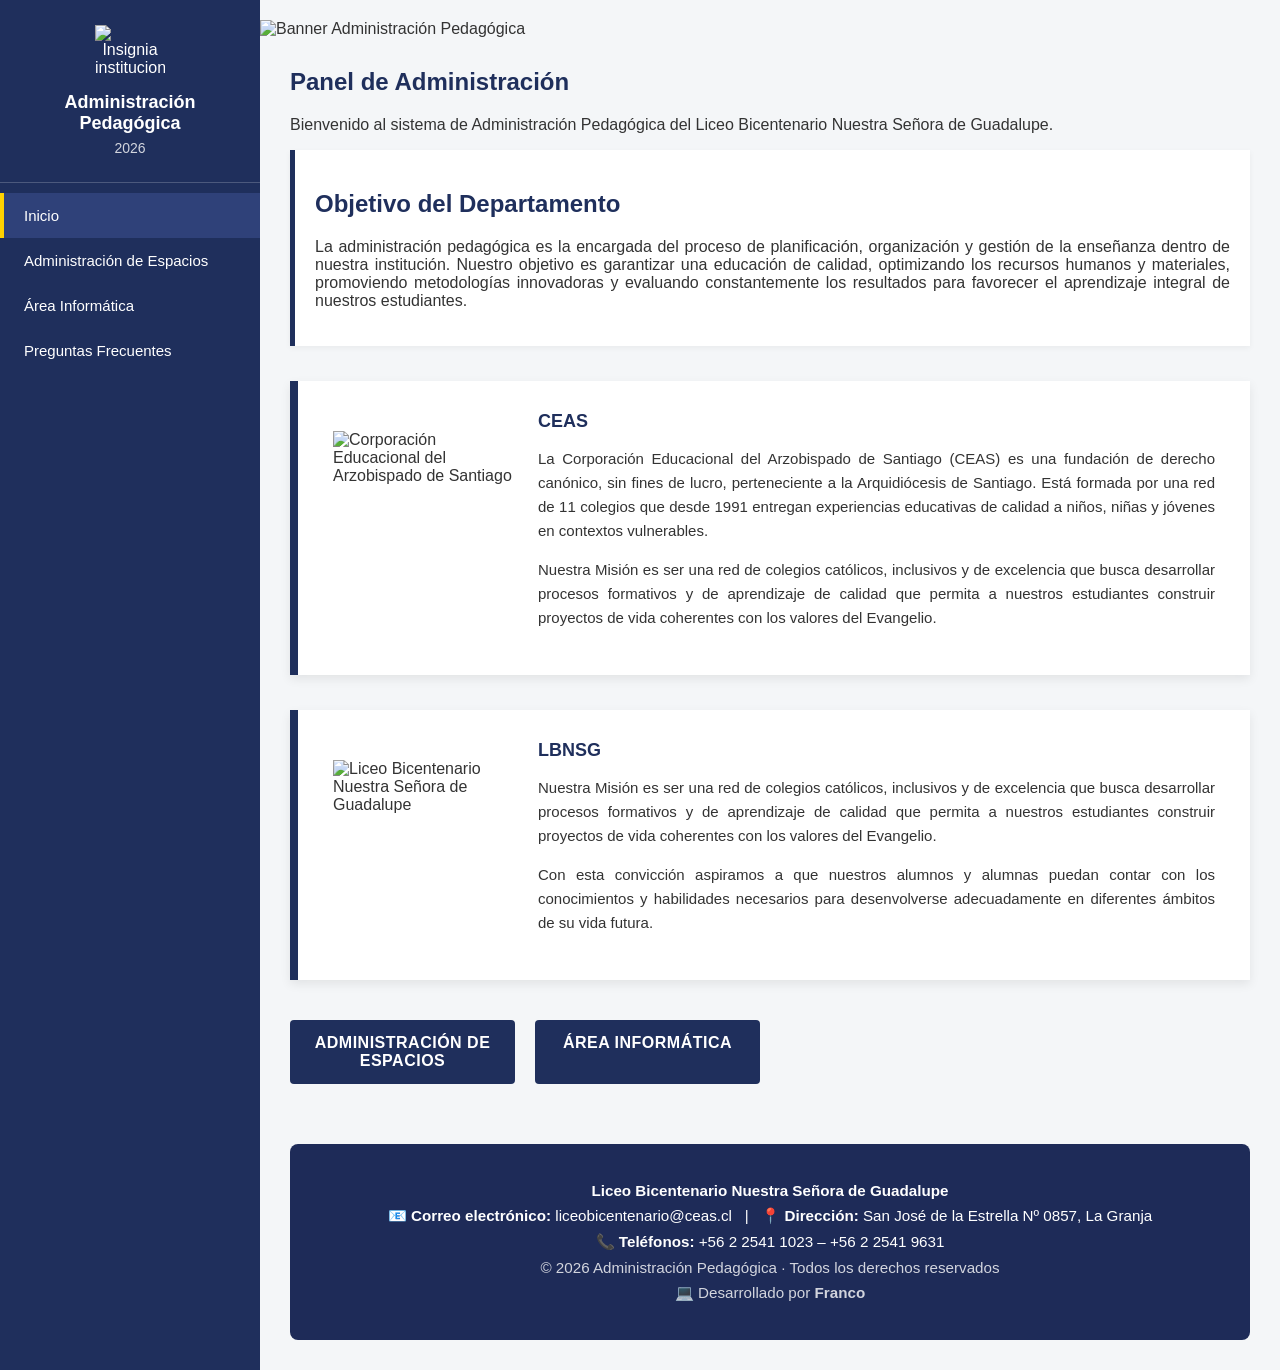
==== index.html @ 05d41171 "Primera Subida" ====
<!DOCTYPE html>
<html lang="es">
<!--
================================================================================
    Copyright © 2026 Franco - Todos los derechos reservados
    
    Sistema de Administración Pedagógica
    Liceo Bicentenario Nuestra Señora de Guadalupe
    
    ADVERTENCIA: Este código está protegido por derechos de autor.
    Prohibida su modificación, copia o distribución sin autorización.
    
    Desarrollador: Franco
    Año: 2026
================================================================================
-->
<head>
    <meta charset="UTF-8">
    <title>Liceo Bicentenario Nuestra Señora de Guadalupe</title>
    <meta name="viewport" content="width=device-width, initial-scale=1.0">
    <link rel="icon" type="image/png" href="https://i.postimg.cc/sxxwfhwK/LOGO-LBSNG-06-237x300.png">
    <link rel="stylesheet" href="styles.css">
<style>
    /* BOTÓN VOLVER ARRIBA */
    #btn-top {
        position: fixed;
        bottom: 25px;
        right: 25px;
        width: 46px;
        height: 46px;
        background-color: #1f2f5c;
        color: #ffffff;
        border: none;
        border-radius: 50%;
        font-size: 22px;
        cursor: pointer;
        box-shadow: 0 4px 12px rgba(0,0,0,0.3);
        display: none;
        align-items: center;
        justify-content: center;
        z-index: 9999;
        transition: background 0.3s, transform 0.2s;
    }
    #btn-top:hover {
        background-color: #2f4179;
        transform: translateY(-3px);
    }
</style>
</head>
<body>

<div class="layout">

    <!-- MENÚ LATERAL -->
    <aside class="sidebar">
        <div class="sidebar-header">
            <img src="https://i.postimg.cc/sxxwfhwK/LOGO-LBSNG-06-237x300.png" class="logo" alt="Insignia institucional">
            <h1>Administración<br>Pedagógica</h1>
            <span>2026</span>
        </div>

        <nav class="menu">
            <a href="index.html" class="active">Inicio</a>
            <a href="espacios.html">Administración de Espacios</a>
            <a href="informatica.html">Área Informática</a>
            <a href="preguntas.html">Preguntas Frecuentes</a>
        </nav>
    </aside>

    <!-- CONTENIDO -->
    <main class="main-content">

        <!-- BANNER -->
        <div class="banner-home">
            <img src="https://i.postimg.cc/mgmSJkDW/Captura-desde-2026-01-22-12-42-56.png"
                 alt="Banner Administración Pedagógica">
        </div>

        <h2>Panel de Administración</h2>
        <p>
            Bienvenido al sistema de Administración Pedagógica del
            Liceo Bicentenario Nuestra Señora de Guadalupe.
        </p>

        <!-- OBJETIVO -->
        <section class="box">
            <h2>Objetivo del Departamento</h2>
            <p>
                La administración pedagógica es la encargada del proceso de planificación,
                organización y gestión de la enseñanza dentro de nuestra institución. Nuestro
                objetivo es garantizar una educación de calidad, optimizando los recursos
                humanos y materiales, promoviendo metodologías innovadoras y evaluando
                constantemente los resultados para favorecer el aprendizaje integral de
                nuestros estudiantes.
            </p>
        </section>

        <!-- CEAS -->
        <section class="info-diagram">
            <div class="ceas-layout">
                <div class="ceas-image">
                    <img src="https://i.postimg.cc/7L9tw4NS/Captura-desde-2026-01-22-13-56-13.png"
                         alt="Corporación Educacional del Arzobispado de Santiago">
                </div>
                <div class="ceas-text">
                    <h3>CEAS</h3>
                    <p>
                        La Corporación Educacional del Arzobispado de Santiago (CEAS) es una
                        fundación de derecho canónico, sin fines de lucro, perteneciente a la
                        Arquidiócesis de Santiago. Está formada por una red de 11 colegios que
                        desde 1991 entregan experiencias educativas de calidad a niños, niñas y
                        jóvenes en contextos vulnerables.
                    </p>
                    <p>
                        Nuestra Misión es ser una red de colegios católicos, inclusivos y de
                        excelencia que busca desarrollar procesos formativos y de aprendizaje
                        de calidad que permita a nuestros estudiantes construir proyectos de
                        vida coherentes con los valores del Evangelio.
                    </p>
                </div>
            </div>
        </section>

        <!-- LBNSG -->
        <section class="info-diagram">
            <div class="ceas-layout">
                <div class="ceas-image">
                    <img src="https://i.postimg.cc/sxxwfhwK/LOGO-LBSNG-06-237x300.png"
                         alt="Liceo Bicentenario Nuestra Señora de Guadalupe">
                </div>
                <div class="ceas-text">
                    <h3>LBNSG</h3>
                    <p>
                        Nuestra Misión es ser una red de colegios católicos, inclusivos y de
                        excelencia que busca desarrollar procesos formativos y de aprendizaje
                        de calidad que permita a nuestros estudiantes construir proyectos de
                        vida coherentes con los valores del Evangelio.
                    </p>
                    <p>
                        Con esta convicción aspiramos a que nuestros alumnos y alumnas puedan
                        contar con los conocimientos y habilidades necesarios para
                        desenvolverse adecuadamente en diferentes ámbitos de su vida futura.
                    </p>
                </div>
            </div>
        </section>

        <!-- BOTONES DE ACCESO (ESTILO AZUL) -->
        <section class="space-buttons" style="margin-top: 40px; margin-bottom: 60px;">
            <a href="espacios.html" class="space-btn">ADMINISTRACIÓN DE ESPACIOS</a>
            <a href="informatica.html" class="space-btn">ÁREA INFORMÁTICA</a>
        </section>

             <footer class="footer">
            <div class="footer-content">
                <p class="footer-title">
                    Liceo Bicentenario Nuestra Señora de Guadalupe
                </p>
                <p>
                    📧 <strong>Correo electrónico:</strong> liceobicentenario@ceas.cl &nbsp; | &nbsp;
                    📍 <strong>Dirección:</strong> San José de la Estrella Nº 0857, La Granja
                </p>
                <p>
                    📞 <strong>Teléfonos:</strong> +56 2 2541 1023 – +56 2 2541 9631
                </p>
                <p class="footer-copy">
                    © 2026 Administración Pedagógica · Todos los derechos reservados
                </p>
                <p class="footer-copy" style="margin-top: 5px;">
                    💻 Desarrollado por <strong>Franco</strong>
                </p>
            </div>
        </footer>
    </main>
</div>

<!-- Botón volver arriba -->
<button id="btn-top" title="Volver arriba">&#8679;</button>
<script>
    var btnTop = document.getElementById('btn-top');
    window.addEventListener('scroll', function() {
        btnTop.style.display = window.scrollY > 200 ? 'flex' : 'none';
    });
    btnTop.addEventListener('click', function() {
        window.scrollTo({ top: 0, behavior: 'smooth' });
    });
</script>

</body>
</html>
---- styles.css ----
/*
================================================================================
    Copyright © 2026 Franco - Todos los derechos reservados
    
    Sistema de Administración Pedagógica - Estilos Principales
    Liceo Bicentenario Nuestra Señora de Guadalupe
    
    ADVERTENCIA: Este código está protegido por derechos de autor.
    Prohibida su modificación, copia o distribución sin autorización.
    
    Desarrollador: Franco
    Año: 2026
================================================================================
*/

* {
    box-sizing: border-box;
    font-family: "Segoe UI", Arial, sans-serif;
}

body {
    margin: 0;
    background-color: #f4f6f8;
    color: #333;
}

/* LAYOUT */
.layout {
    display: flex;
    min-height: 100vh;
}

/* SIDEBAR */
.sidebar {
    width: 260px;
    background-color: #1f2f5c;
    color: white;
    display: flex;
    flex-direction: column;
}

.sidebar-header {
    text-align: center;
    padding: 25px 15px;
    border-bottom: 1px solid rgba(255,255,255,0.2);
}

.logo {
    max-width: 70px;
    margin-bottom: 10px;
}

.sidebar-header h1 {
    font-size: 18px;
    margin: 5px 0;
}

.sidebar-header span {
    font-size: 14px;
    opacity: 0.8;
}

/* MENU */
.menu {
    display: flex;
    flex-direction: column;
    padding: 10px 0;
}

.menu a {
    padding: 14px 20px;
    color: white;
    text-decoration: none;
    font-size: 15px;
    border-left: 4px solid transparent;
}

.menu a:hover,
.menu a.active {
    background-color: #2f4179;
    border-left: 4px solid #ffd200;
}

/* CONTENT */
.main-content {
    flex: 1;
    padding: 30px;
}

.main-content h2 {
    color: #1f2f5c;
}

.main-content p,
.main-content li {
    text-align: justify;
}

/* IMÁGENES DENTRO DEL CONTENIDO */
.main-content img {
    display: block;
    margin: 20px 0; /* alineadas a la izquierda */
}

/* CARDS */
.cards {
    display: grid;
    grid-template-columns: repeat(auto-fit, minmax(220px, 1fr));
    gap: 20px;
    margin-top: 25px;
}

/* CARD */
.card {
    background-color: white;
    padding: 20px;
    border-radius: 6px;
    text-decoration: none;
    color: #333;
    box-shadow: 0 2px 8px rgba(0,0,0,0.08);
    transition: transform 0.2s ease, box-shadow 0.2s ease;
}

.card h3 {
    color: #1f2f5c;
    margin-top: 0;
}

.card:hover {
    transform: translateY(-4px);
    box-shadow: 0 6px 14px rgba(0,0,0,0.15);
}

/* CAJAS */
.box {
    background-color: #ffffff;
    padding: 20px;
    margin-bottom: 25px;
    border-left: 5px solid #1f2f5c;
    box-shadow: 0 2px 6px rgba(0,0,0,0.05);
}

.box h3 {
    margin-top: 0;
    color: #1f2f5c;
}

/* ALERTA */
.alert {
    background-color: #fff3cd;
    border-left: 5px solid #ffc107;
    padding: 15px;
    margin: 15px 0;
    font-size: 15px;
}

/* CONTACTO */
.contact-box {
    margin-top: 30px;
    padding-top: 15px;
    border-top: 1px solid #ccc;
    font-size: 14px;
    color: #555;
}

/* IMAGENES EN CAJA */
.image-box {
    background-color: #ffffff;
    padding: 15px;
    margin-top: 20px;
    border-left: 5px solid #1f2f5c;
    box-shadow: 0 2px 6px rgba(0,0,0,0.05);
}

.image-box img {
    max-width: 100%;
    height: auto;
    border-radius: 4px;
}

/* BOTONES DE ESPACIOS — 4 ARRIBA + 4 ABAJO */
.space-buttons {
    display: grid;
    grid-template-columns: repeat(4, minmax(0, 1fr));
    gap: 20px;
    margin-top: 40px;
}

.space-btn {
    background-color: #1f2f5c;
    color: white;
    text-align: center;
    padding: 14px 10px;
    text-decoration: none;
    font-weight: 600;
    border-radius: 4px;
    letter-spacing: 0.5px;
}

.space-btn:hover {
    background-color: #2f4179;
}

/* BANNER INICIO — ANCHO COMPLETO DEL CONTENIDO */
.banner-home {
    margin: -30px -30px 30px -30px;
}

.banner-home img {
    width: 100%;
    height: auto;
    display: block;
}

/* RESPONSIVE */
@media (max-width: 768px) {
    .layout {
        flex-direction: column;
    }

    .sidebar {
        width: 100%;
    }

    .space-buttons {
        grid-template-columns: repeat(2, 1fr);
    }
}
/* IMÁGENES CENTRADAS SIN REDUCIR TAMAÑO */
.center-img {
    display: block;
    margin: 30px auto;
    max-width: 900px;   /* limita el estiramiento */
    width: 100%;
    height: auto;
}
/* BLOQUES TIPO DIAGRAMA (ESTILO IMAGEN ORIGINAL) */
.info-diagram {
    background-color: #ffffff;
    padding: 30px 35px;
    margin: 35px 0;
    border-left: 8px solid #1f2f5c;
    box-shadow: 0 4px 10px rgba(0,0,0,0.08);
}

.info-diagram h3 {
    margin-top: 0;
    margin-bottom: 15px;
    color: #1f2f5c;
    font-size: 18px;
    font-weight: 700;
}

.info-diagram p {
    font-size: 15px;
    line-height: 1.6;
}

.info-diagram ul {
    margin: 0;
    padding-left: 22px;
}

.info-diagram li {
    margin-bottom: 8px;
    font-size: 15px;
    line-height: 1.5;
}
/* BLOQUE CEAS: IMAGEN PEQUEÑA A LA IZQUIERDA */
.ceas-layout {
    display: flex;
    gap: 25px;
    align-items: flex-start;
}

.ceas-image {
    flex: 0 0 180px; /* ancho fijo pequeño */
}

.ceas-image img {
    width: 100%;
    height: auto;
    display: block;
}

.ceas-text {
    flex: 1;
}

/* RESPONSIVE */
@media (max-width: 768px) {
    .ceas-layout {
        flex-direction: column;
    }

    .ceas-image {
        flex: none;
        max-width: 250px;
    }
}
/* FOOTER INSTITUCIONAL CENTRADO (MISMO EJE QUE MAIN-CONTENT) */
.footer {
    background-color: #1e2b58;
    color: #ffffff;
    padding: 30px 20px;
    text-align: center;
    margin-top: auto;
    border-radius: 8px;
}

.footer-content {
    max-width: 1200px;
    margin: 0 auto;
}

.footer-title {
    font-weight: bold;
    font-size: 1.05rem;
    margin-bottom: 10px;
    display: block;
}

.footer-content p {
    margin: 8px 0;
    font-size: 0.95rem;
    text-align: center;
}

.footer-copy {
    margin-top: 15px;
    font-size: 0.85rem;
    opacity: 0.8;
}
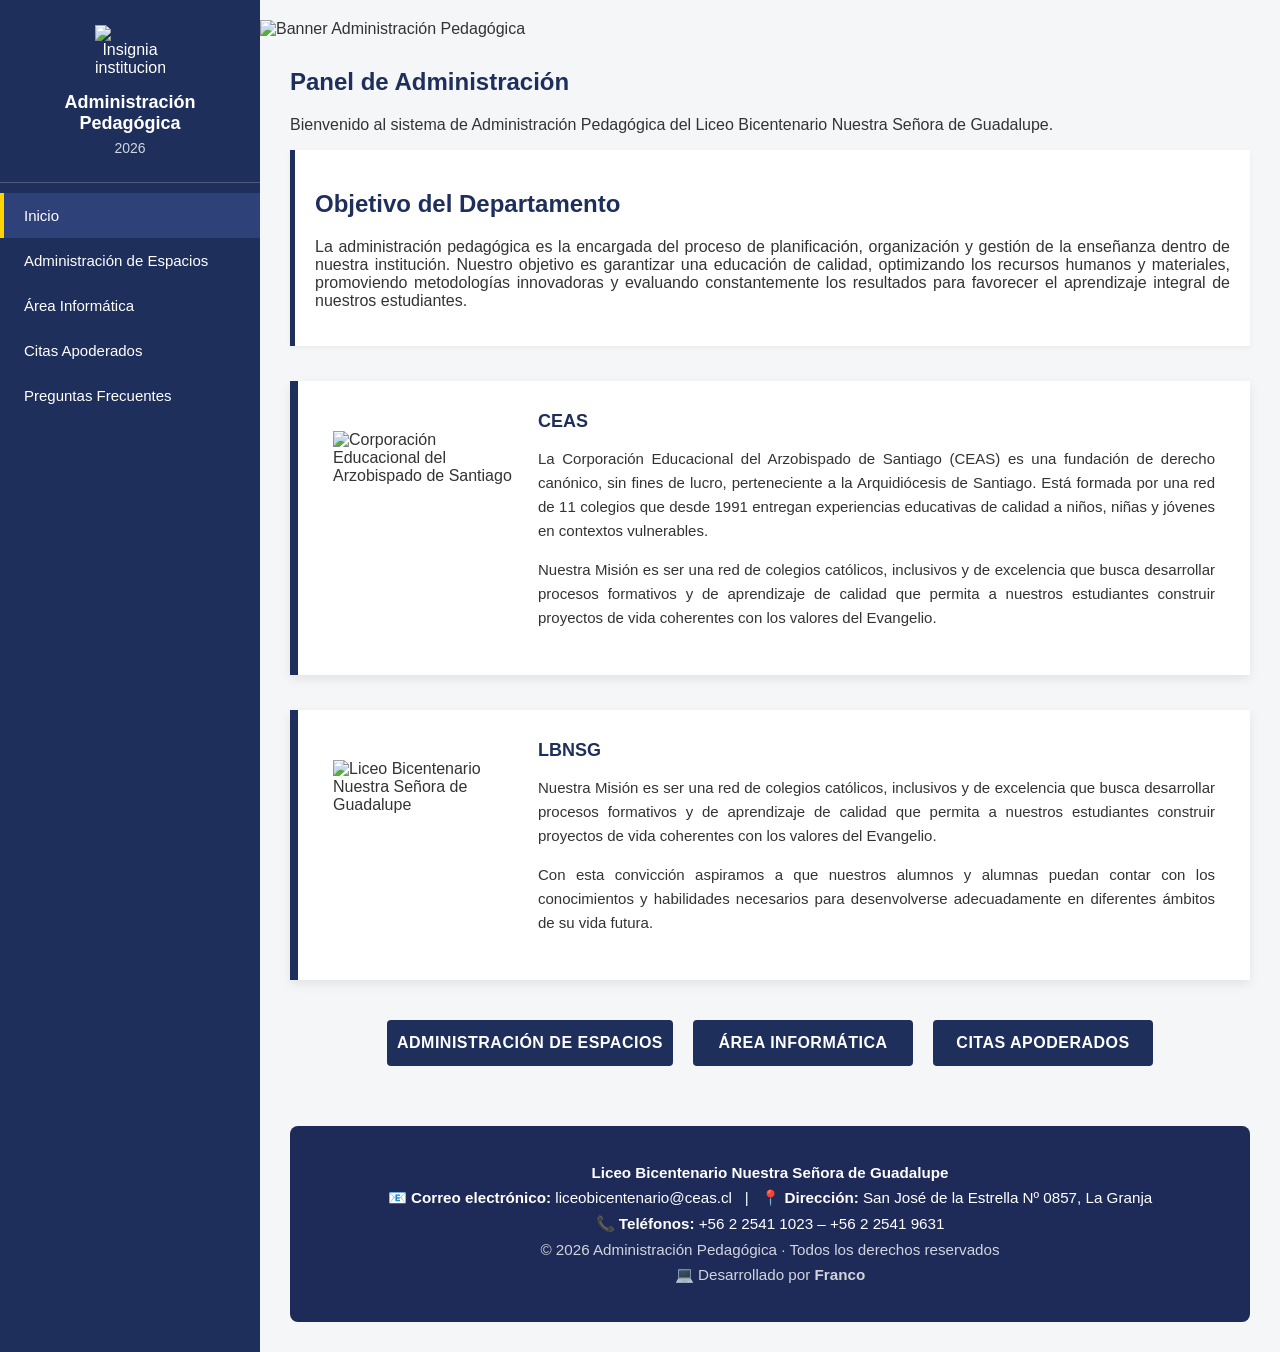
==== commit ed5e19a8: "Update index.html" ====
--- a/index.html
+++ b/index.html
@@ -3,15 +3,11 @@
 <!--
 ================================================================================
     Copyright © 2026 Franco - Todos los derechos reservados
-    
     Sistema de Administración Pedagógica
     Liceo Bicentenario Nuestra Señora de Guadalupe
-    
     ADVERTENCIA: Este código está protegido por derechos de autor.
     Prohibida su modificación, copia o distribución sin autorización.
-    
-    Desarrollador: Franco
-    Año: 2026
+    Desarrollador: Franco | Año: 2026
 ================================================================================
 -->
 <head>
@@ -20,38 +16,50 @@
     <meta name="viewport" content="width=device-width, initial-scale=1.0">
     <link rel="icon" type="image/png" href="https://i.postimg.cc/sxxwfhwK/LOGO-LBSNG-06-237x300.png">
     <link rel="stylesheet" href="styles.css">
-<style>
-    /* BOTÓN VOLVER ARRIBA */
-    #btn-top {
-        position: fixed;
-        bottom: 25px;
-        right: 25px;
-        width: 46px;
-        height: 46px;
-        background-color: #1f2f5c;
-        color: #ffffff;
-        border: none;
-        border-radius: 50%;
-        font-size: 22px;
-        cursor: pointer;
-        box-shadow: 0 4px 12px rgba(0,0,0,0.3);
-        display: none;
-        align-items: center;
-        justify-content: center;
-        z-index: 9999;
-        transition: background 0.3s, transform 0.2s;
-    }
-    #btn-top:hover {
-        background-color: #2f4179;
-        transform: translateY(-3px);
-    }
-</style>
+    <style>
+        #btn-top {
+            position: fixed;
+            bottom: 25px;
+            right: 25px;
+            width: 46px;
+            height: 46px;
+            background-color: #27ae60;
+            color: #ffffff;
+            border: none;
+            border-radius: 50%;
+            font-size: 22px;
+            cursor: pointer;
+            box-shadow: 0 4px 12px rgba(0,0,0,0.3);
+            display: none;
+            align-items: center;
+            justify-content: center;
+            z-index: 9999;
+            transition: background 0.3s, transform 0.2s;
+        }
+        #btn-top:hover {
+            background-color: #219a52;
+            transform: translateY(-3px);
+        }
+
+        /* 3 botones centrados en inicio */
+        .home-buttons {
+            display: flex;
+            flex-wrap: wrap;
+            justify-content: center;
+            gap: 20px;
+            margin: 40px 0 60px;
+        }
+
+        .home-buttons .space-btn {
+            min-width: 220px;
+            text-align: center;
+        }
+    </style>
 </head>
 <body>
 
 <div class="layout">
 
-    <!-- MENÚ LATERAL -->
     <aside class="sidebar">
         <div class="sidebar-header">
             <img src="https://i.postimg.cc/sxxwfhwK/LOGO-LBSNG-06-237x300.png" class="logo" alt="Insignia institucional">
@@ -63,14 +71,13 @@
             <a href="index.html" class="active">Inicio</a>
             <a href="espacios.html">Administración de Espacios</a>
             <a href="informatica.html">Área Informática</a>
+            <a href="citas.html">Citas Apoderados</a>
             <a href="preguntas.html">Preguntas Frecuentes</a>
         </nav>
     </aside>
 
-    <!-- CONTENIDO -->
     <main class="main-content">
 
-        <!-- BANNER -->
         <div class="banner-home">
             <img src="https://i.postimg.cc/mgmSJkDW/Captura-desde-2026-01-22-12-42-56.png"
                  alt="Banner Administración Pedagógica">
@@ -82,7 +89,6 @@
             Liceo Bicentenario Nuestra Señora de Guadalupe.
         </p>
 
-        <!-- OBJETIVO -->
         <section class="box">
             <h2>Objetivo del Departamento</h2>
             <p>
@@ -95,7 +101,6 @@
             </p>
         </section>
 
-        <!-- CEAS -->
         <section class="info-diagram">
             <div class="ceas-layout">
                 <div class="ceas-image">
@@ -121,7 +126,6 @@
             </div>
         </section>
 
-        <!-- LBNSG -->
         <section class="info-diagram">
             <div class="ceas-layout">
                 <div class="ceas-image">
@@ -145,13 +149,14 @@
             </div>
         </section>
 
-        <!-- BOTONES DE ACCESO (ESTILO AZUL) -->
-        <section class="space-buttons" style="margin-top: 40px; margin-bottom: 60px;">
+        <!-- 3 BOTONES CENTRADOS -->
+        <div class="home-buttons">
             <a href="espacios.html" class="space-btn">ADMINISTRACIÓN DE ESPACIOS</a>
             <a href="informatica.html" class="space-btn">ÁREA INFORMÁTICA</a>
-        </section>
+            <a href="citas.html" class="space-btn">CITAS APODERADOS</a>
+        </div>
 
-             <footer class="footer">
+        <footer class="footer">
             <div class="footer-content">
                 <p class="footer-title">
                     Liceo Bicentenario Nuestra Señora de Guadalupe
@@ -174,7 +179,6 @@
     </main>
 </div>
 
-<!-- Botón volver arriba -->
 <button id="btn-top" title="Volver arriba">&#8679;</button>
 <script>
     var btnTop = document.getElementById('btn-top');
@@ -187,4 +191,4 @@
 </script>
 
 </body>
-</html>+</html>
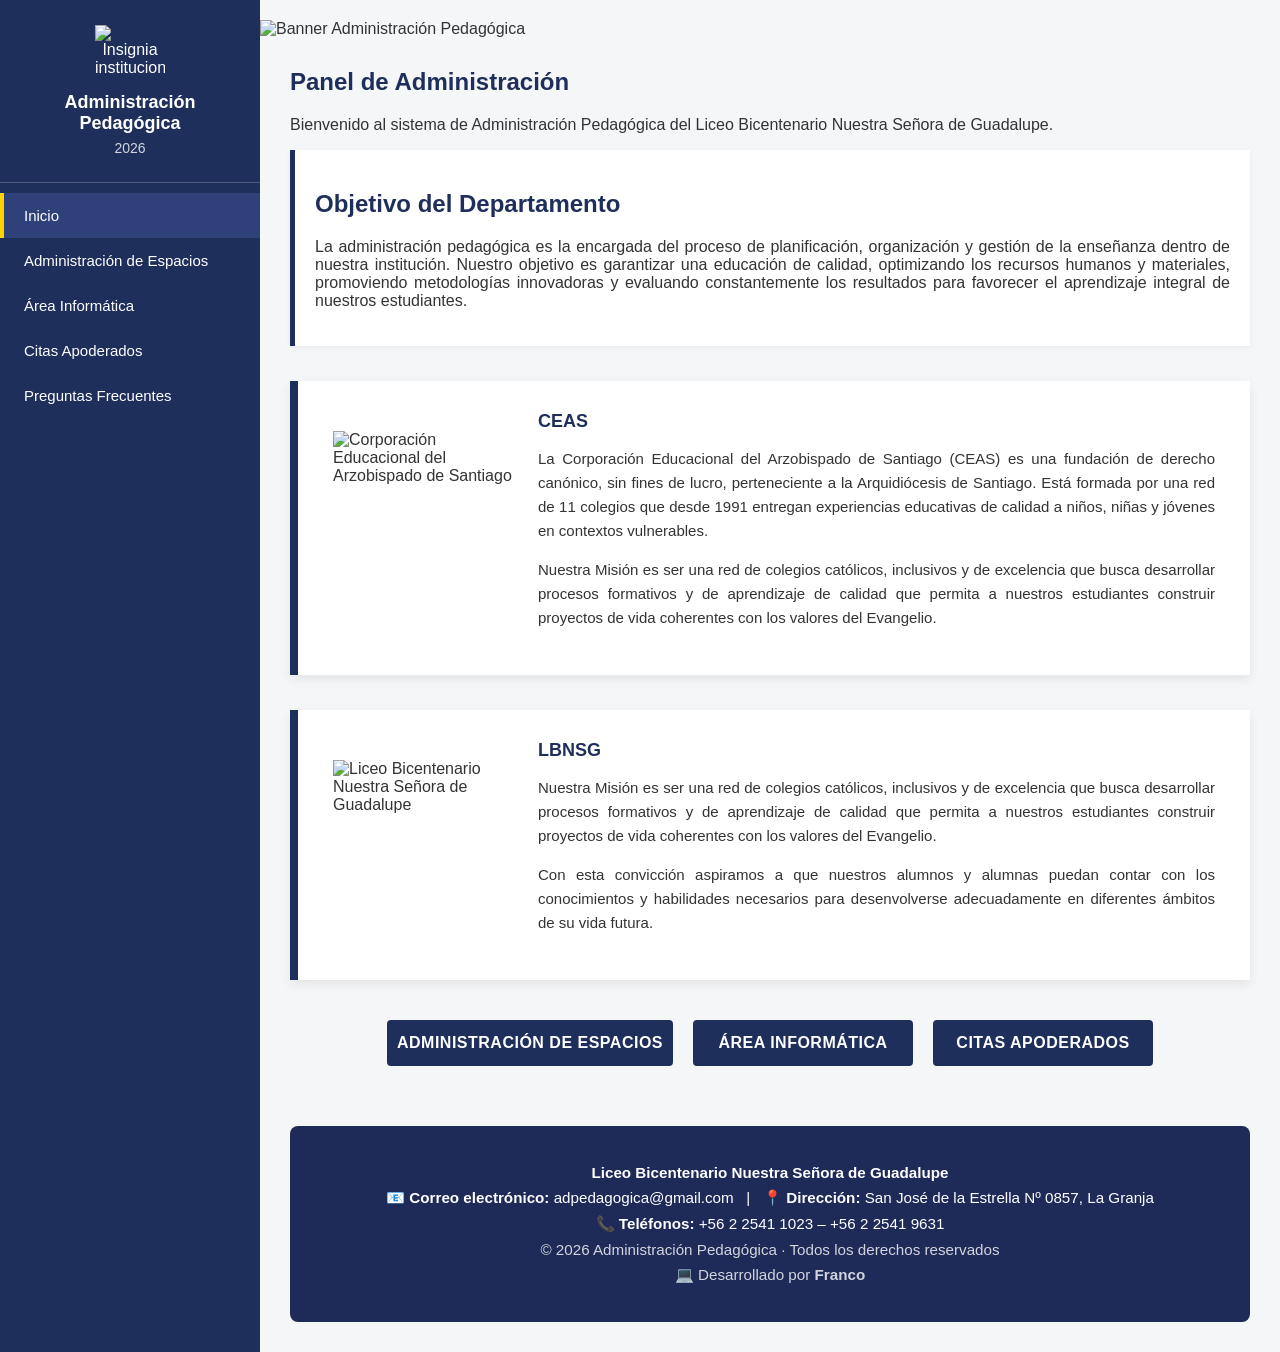
==== commit daee81eb: "Update index.html" ====
--- a/index.html
+++ b/index.html
@@ -162,7 +162,7 @@
                     Liceo Bicentenario Nuestra Señora de Guadalupe
                 </p>
                 <p>
-                    📧 <strong>Correo electrónico:</strong> liceobicentenario@ceas.cl &nbsp; | &nbsp;
+                    📧 <strong>Correo electrónico:</strong> adpedagogica@gmail.com &nbsp; | &nbsp;
                     📍 <strong>Dirección:</strong> San José de la Estrella Nº 0857, La Granja
                 </p>
                 <p>
--- a/styles.css
+++ b/styles.css
@@ -330,4 +330,4 @@
     margin-top: 15px;
     font-size: 0.85rem;
     opacity: 0.8;
-}+}
